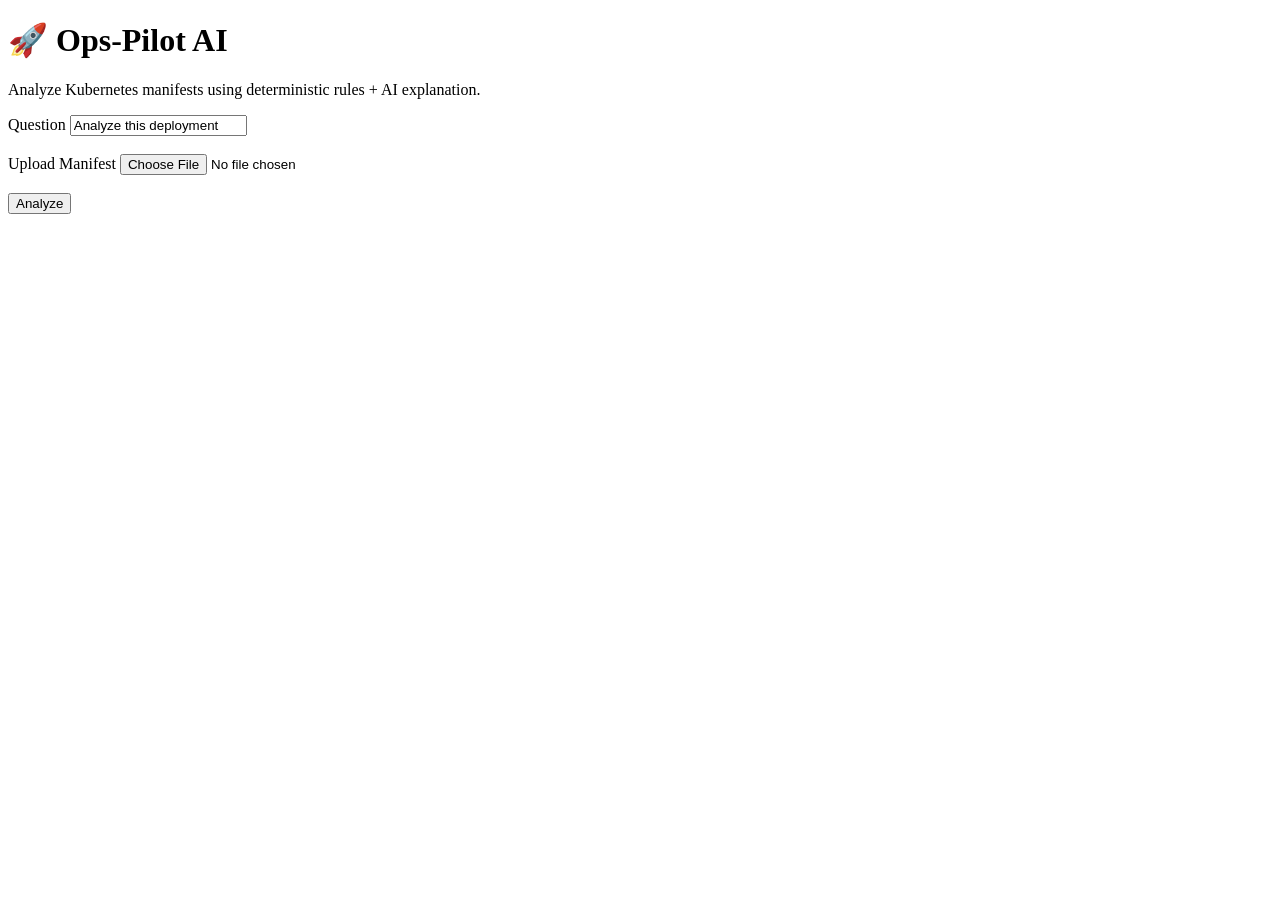
==== ai-service/templates/index.html @ 1473f3eb "feat: implement universal DevOps analysis engine" ====
<!DOCTYPE html>
<html>

<head>
    <title>Ops-Pilot AI</title>

    <link rel="stylesheet" href="/static/css/style.css">
</head>

<body>

<div class="container">

<h1>🚀 Ops-Pilot AI</h1>

<p>
Analyze Kubernetes manifests using deterministic rules +
AI explanation.
</p>

<form
action="/analyze"
method="post"
enctype="multipart/form-data"
>

<label>Question</label>

<input
type="text"
name="message"
placeholder="Analyze this deployment"
value="Analyze this deployment"
>

<br><br>

<label>Upload Manifest</label>

<input
type="file"
name="manifest"
accept=".yaml,.yml"
>

<br><br>

<button type="submit">
Analyze
</button>

</form>

</div>

</body>

</html>
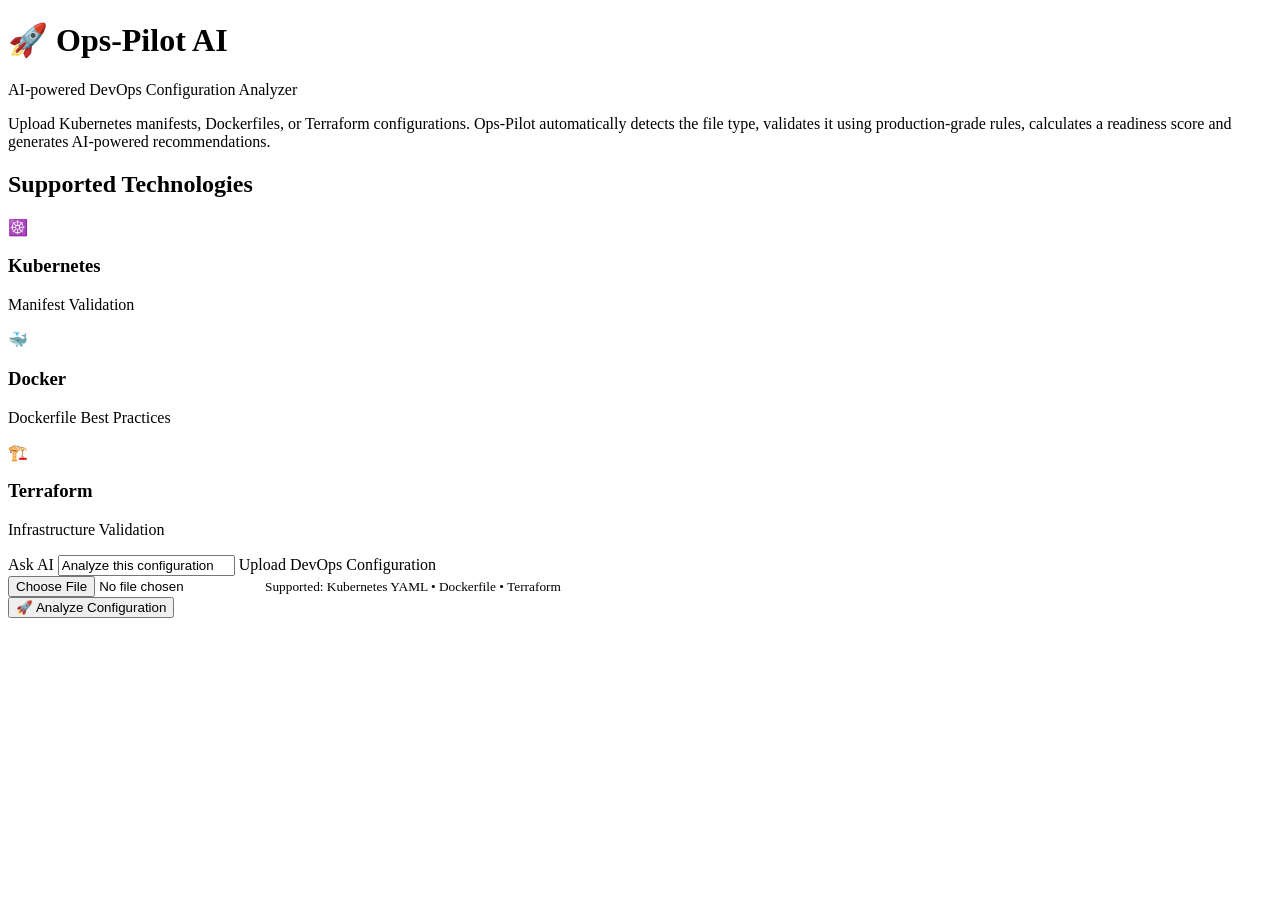
==== commit 0993bc19: "feat: complete Ops-Pilot AI v1.0" ====
--- a/ai-service/templates/index.html
+++ b/ai-service/templates/index.html
@@ -1,55 +1,120 @@
 <!DOCTYPE html>
-<html>
+<html lang="en">
 
 <head>
+
+    <meta charset="UTF-8">
+
     <title>Ops-Pilot AI</title>
 
     <link rel="stylesheet" href="/static/css/style.css">
+
 </head>
 
 <body>
 
 <div class="container">
 
-<h1>🚀 Ops-Pilot AI</h1>
+    <div class="hero">
 
-<p>
-Analyze Kubernetes manifests using deterministic rules +
-AI explanation.
-</p>
+        <h1>🚀 Ops-Pilot AI</h1>
 
-<form
-action="/analyze"
-method="post"
-enctype="multipart/form-data"
->
+        <p>
+            AI-powered DevOps Configuration Analyzer
+        </p>
 
-<label>Question</label>
+        <p class="subtitle">
+            Upload Kubernetes manifests, Dockerfiles, or Terraform configurations.
+            Ops-Pilot automatically detects the file type, validates it using
+            production-grade rules, calculates a readiness score and generates
+            AI-powered recommendations.
+        </p>
 
-<input
-type="text"
-name="message"
-placeholder="Analyze this deployment"
-value="Analyze this deployment"
->
+    </div>
 
-<br><br>
+    <div class="tech-section">
 
-<label>Upload Manifest</label>
+        <h2>Supported Technologies</h2>
 
-<input
-type="file"
-name="manifest"
-accept=".yaml,.yml"
->
+        <div class="tech-grid">
 
-<br><br>
+            <div class="tech-card">
 
-<button type="submit">
-Analyze
-</button>
+                <div class="emoji">☸️</div>
 
-</form>
+                <h3>Kubernetes</h3>
+
+                <p>Manifest Validation</p>
+
+            </div>
+
+            <div class="tech-card">
+
+                <div class="emoji">🐳</div>
+
+                <h3>Docker</h3>
+
+                <p>Dockerfile Best Practices</p>
+
+            </div>
+
+            <div class="tech-card">
+
+                <div class="emoji">🏗️</div>
+
+                <h3>Terraform</h3>
+
+                <p>Infrastructure Validation</p>
+
+            </div>
+
+        </div>
+
+    </div>
+
+    <form
+        action="/analyze"
+        method="post"
+        enctype="multipart/form-data"
+        class="upload-form"
+    >
+
+        <label>Ask AI</label>
+
+        <input
+            type="text"
+            name="question"
+            placeholder="Analyze this configuration"
+            value="Analyze this configuration"
+        >
+
+        <label>Upload DevOps Configuration</label>
+
+        <div class="upload-box">
+
+            <input
+                type="file"
+                name="file"
+                accept=".yaml,.yml,.tf,.json,Dockerfile"
+                required
+            >
+
+            <small>
+
+                Supported:
+                Kubernetes YAML • Dockerfile • Terraform
+
+            </small>
+
+        </div>
+
+        <button type="submit">
+
+            🚀 Analyze Configuration
+
+        </button>
+
+    </form>
 
 </div>
 
